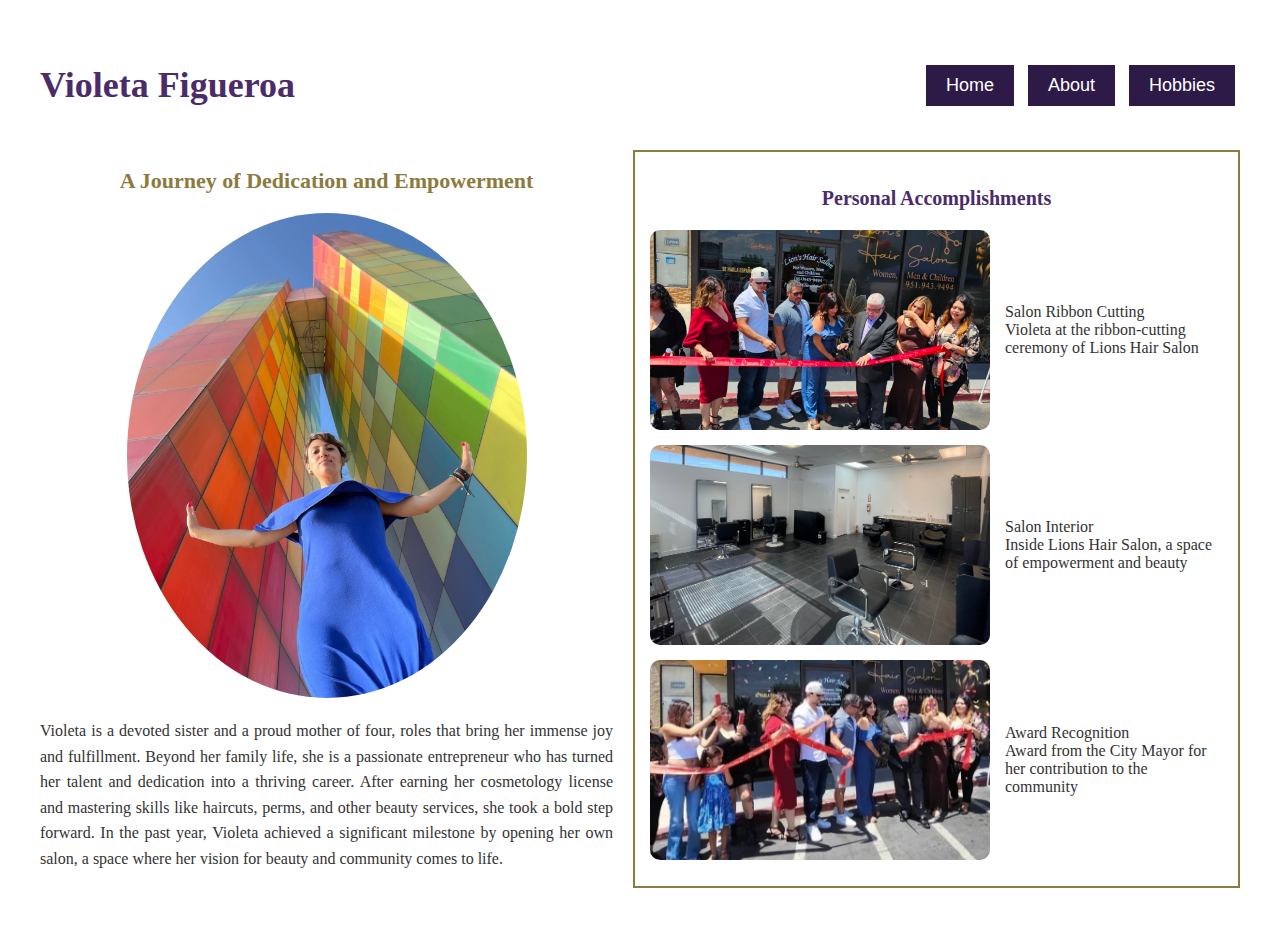
==== index.html @ 14e76194 "Assignment: bioSite: Development" ====
<!DOCTYPE html>
<html lang="en">
<head>
    <!-- 
    Usiel Figueroa 
    Module 6.3 Assignment: bioSite: Development  
    CSD340-A311 Web Development with HTML and CSS 
    January 23, 2025 


    Sources:
    • W3C HTML Validator: https://validator.w3.org/  
    • W3C CSS Validator: http://jigsaw.w3.org/css-validator/  
    • HTML Tutorial: https://www.w3schools.com/html/ 
    • BRUIN Connect: https://bruinconnect.bellevue.edu/ 
    • GitHub: https://github.com/
    Valadators:
      W3C HTML Validator: https://validator.w3.org/  
      W3C CSS Validator: http://jigsaw.w3.org/css-validator/  
    
    -->
    <meta charset="UTF-8">
    <meta name="viewport" content="width=device-width, initial-scale=1.0">
    <meta name="author" content="Usiel Figueroa">
    <meta name="description" content="Explore the journey of Violeta Figueroa, a proud mother and entrepreneur who founded Lions Hair Salon. Discover her accomplishments and passion for beauty.">
    <meta name="keywords" content="Violeta Figueroa, entrepreneur, Lions Hair Salon, cosmetology, beauty services, ribbon-cutting, family, empowerment">
    <meta name="robots" content="index, follow">

    <!-- Open Graph meta tags for social media sharing (Facebook, LinkedIn) -->
    <meta property="og:title" content="Violeta Figueroa - Entrepreneur & Proud Mother">
    <meta property="og:description" content="Violeta Figueroa, a devoted mother and entrepreneur, shares her inspiring journey in the beauty industry with Lions Hair Salon.">
    <meta property="og:image" content="images/Violeta.jpg">
    <meta property="og:url" content="https://yourwebsite.com/hobbies.html">
    <meta property="og:type" content="website">
    <title>Violeta Figueroa</title>
    <link rel="stylesheet" href="style.css">
</head>
<body>
    <div class="container">
        <header>
            <h1>Violeta Figueroa</h1>
            <nav>
                <button onclick="location.href='index.html'">Home</button>
                <button onclick="location.href='about.html'">About</button>
                <button onclick="location.href='hobbies.html'">Hobbies</button>
            </nav>
        </header>

        <div class="main-content">
            <section class="bio">
                <h2>A Journey of Dedication and Empowerment</h2>
                <img src="images/Violeta.jpg" alt="Violeta Figueroa" class="profile-pic">
                <p>
                    Violeta is a devoted sister and a proud mother of four, roles that bring her immense joy and fulfillment. 
                    Beyond her family life, she is a passionate entrepreneur who has turned her talent and dedication into a thriving career. 
                    After earning her cosmetology license and mastering skills like haircuts, perms, and other beauty services, 
                    she took a bold step forward. In the past year, Violeta achieved a significant milestone by opening her own salon, 
                    a space where her vision for beauty and community comes to life.
                </p>
            </section>

            <section class="accomplishments">
                <h3>Personal Accomplishments</h3>
                <div class="gallery">
                    <div class="gallery-item">
                        <img src="images/salon_ribbon_cutting.jpg" alt="Ribbon Cutting">
                        <p>Salon Ribbon Cutting <br> Violeta at the ribbon-cutting ceremony of Lions Hair Salon</p>
                    </div>
                    <div class="gallery-item">
                        <img src="images/salon_interior.jpg" alt="Salon Interior">
                        <p>Salon Interior <br> Inside Lions Hair Salon, a space of empowerment and beauty</p>
                    </div>
                    <div class="gallery-item">
                        <img src="images/award_recognition.jpg" alt="Award Recognition">
                        <p>Award Recognition <br> Award from the City Mayor for her contribution to the community</p>
                    </div>
                </div>
            </section>
        </div>
    </div>
</body>
</html>
---- style.css ----
body {
  font-family: 'Playfair Display', 'Georgia', 'Times New Roman', serif;
  margin: 0;
  padding: 0;
  background-color: #ffffff;
}

.container {
  max-width: 1200px;
  margin: 20px auto;
  background: white;
  padding: 20px;
  border: none;
}

header {
  display: flex;
  justify-content: space-between;
  align-items: center;
  padding-bottom: 20px;
}

h1 {
  font-size: 36px;
  color: #4b2c69;
  align-self: center;
}

nav button {
  background-color: #2e1a47;
  color: white;
  border: none;
  padding: 10px 20px;
  margin: 0 5px;
  font-size: 18px;
  cursor: pointer;
  outline: none;
}

nav button:hover {
  background-color: #513672;
}

.main-content {
  display: flex;
  gap: 20px;
}

.bio {
  width: 50%;
  text-align: center;
}

.bio h2 {
  font-size: 22px;
  color: #8c7a3e;
}

.profile-pic {
  width: 100%;
  max-width: 400px;
  border-radius: 50%;
}

.bio p {
  font-size: 16px;
  color: #333;
  line-height: 1.6;
  text-align: justify;
}

.accomplishments, .about, .hobbies {
  width: 50%;
  border: 2px solid #8c7a3e;
  padding: 15px;
}

.accomplishments h3, 
.about h2, 
.about h3, 
.hobbies h2, 
.hobbies h3 {
  font-size: 20px;
  color: #4b2c69;
  text-align: center;
  font-weight: bold;
}

.gallery {
  display: flex;
  flex-direction: column;
  gap: 15px;
}

.gallery-item {
  display: flex;
  align-items: center;
  gap: 15px;
}

.gallery-item img {
  width: 340px;
  height: 200px;
  border-radius: 10px;
  object-fit: cover;
}

.gallery-item p {
  font-size: 16px;
  color: #333;
}

/* Hobby Section Styling */
.hobby-gallery {
  display: flex; 
  flex-direction: row; 
  justify-content: center; 
  align-items: flex-start; 
  gap: 30px; 
  flex-wrap: wrap; 
  max-width: 100%; 
  padding: 20px; 
  box-sizing: border-box; 
}

.hobby-item {
  flex: 1 1 300px; 
  max-width: 350px; 
  text-align: center; 
}

.hobby-item img {
  width: 340px; 
  max-width: 440px; 
  height: 460px; 
  border-radius: 10px; 
  border: 2px solid #8c7a3e; 
}

.hobby-item h3 {
  font-size: 20px;
  color: #4b2c69;
  font-weight: bold;
  margin-top: 10px;
}

.hobby-item p {
  font-size: 16px;
  color: #333;
}

/* Responsive Design */
@media (max-width: 768px) {
  .main-content {
    flex-direction: column;
  }

  .bio, 
  .accomplishments, 
  .about, 
  .hobbies {
    width: 100%;
  }

  .gallery-item {
    flex-direction: column;
    align-items: center;
  }

  .hobby-gallery {
    flex-direction: column;
  }
}
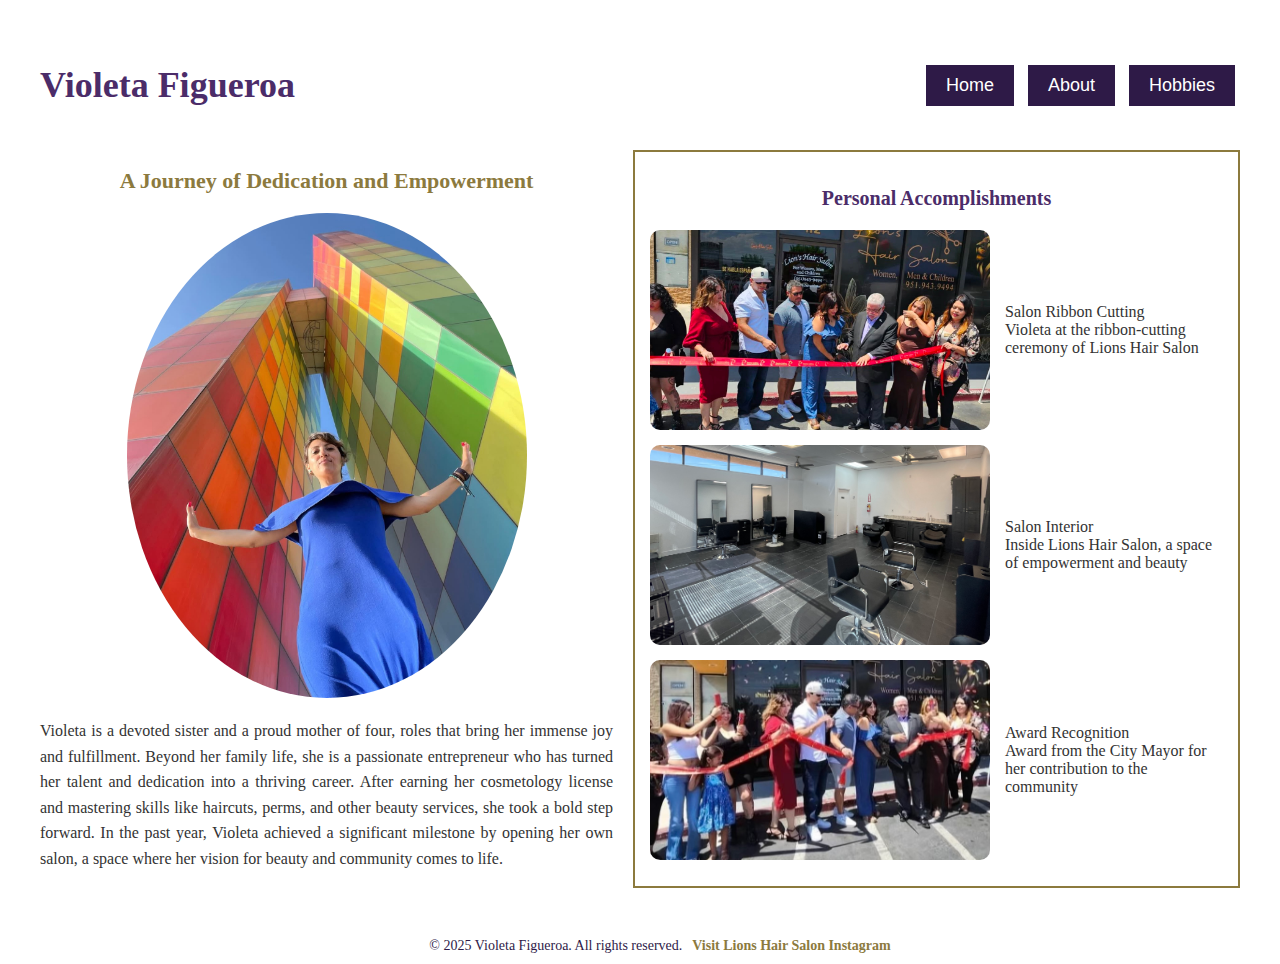
==== commit 1c634b48: "Added Module 7.2 Assignment" ====
--- a/index.html
+++ b/index.html
@@ -3,9 +3,9 @@
 <head>
     <!-- 
     Usiel Figueroa 
-    Module 6.3 Assignment: bioSite: Development  
+    Module 7.2 Assignment: bioSite: Development and GitHub Pages Deployment 
     CSD340-A311 Web Development with HTML and CSS 
-    January 23, 2025 
+    February 01, 2025 
 
 
     Sources:
@@ -14,7 +14,7 @@
     • HTML Tutorial: https://www.w3schools.com/html/ 
     • BRUIN Connect: https://bruinconnect.bellevue.edu/ 
     • GitHub: https://github.com/
-    Valadators:
+    Validators:
       W3C HTML Validator: https://validator.w3.org/  
       W3C CSS Validator: http://jigsaw.w3.org/css-validator/  
     
@@ -78,6 +78,14 @@
             </section>
         </div>
     </div>
+    <footer>
+        <p>© 2025 Violeta Figueroa. All rights reserved.</p>
+        <p class="external-link">
+            <a href="https://www.instagram.com/lions_hairsalon/?igsh=NTc4MTIwNjQ2YQ%3D%3D&utm_source=qr#" target="_blank">
+                Visit Lions Hair Salon Instagram
+            </a>
+        </p>
+    </footer>
 </body>
 </html>
 
--- a/style.css
+++ b/style.css
@@ -1,3 +1,21 @@
+
+/*  Usiel Figueroa 
+Module 7.2 Assignment: bioSite: Development and GitHub Pages Deployment 
+CSD340-A311 Web Development with HTML and CSS 
+February 01, 2025 
+
+
+Sources:
+• W3C HTML Validator: https://validator.w3.org/  
+• W3C CSS Validator: http://jigsaw.w3.org/css-validator/  
+• HTML Tutorial: https://www.w3schools.com/html/ 
+• BRUIN Connect: https://bruinconnect.bellevue.edu/ 
+• GitHub: https://github.com/
+Validators:
+  W3C HTML Validator: https://validator.w3.org/  
+  W3C CSS Validator: http://jigsaw.w3.org/css-validator/   */
+
+
 body {
   font-family: 'Playfair Display', 'Georgia', 'Times New Roman', serif;
   margin: 0;
@@ -110,7 +128,7 @@
   color: #333;
 }
 
-/* Hobby Section Styling */
+
 .hobby-gallery {
   display: flex; 
   flex-direction: row; 
@@ -149,6 +167,37 @@
   color: #333;
 }
 
+
+footer {
+  display: flex;
+  justify-content: center;  
+  align-items: center;  
+  background-color: white;
+  color: #2e1a48;
+  padding: 10px 20px;
+  position: relative;
+  bottom: 0;
+  width: 100%;
+  font-size: 14px;
+  text-align: center;
+  flex-direction: row;  
+  gap: 10px; 
+}
+
+footer p {
+  margin: 0;  
+}
+
+footer .external-link a {
+  color: #8c7a3e; 
+  text-decoration: none;
+  font-weight: bold;
+}
+
+footer .external-link a:hover {
+  text-decoration: underline;
+}
+
 /* Responsive Design */
 @media (max-width: 768px) {
   .main-content {
@@ -170,4 +219,9 @@
   .hobby-gallery {
     flex-direction: column;
   }
-}
+
+  footer {
+    flex-direction: column;  
+    gap: 5px;
+  }
+}
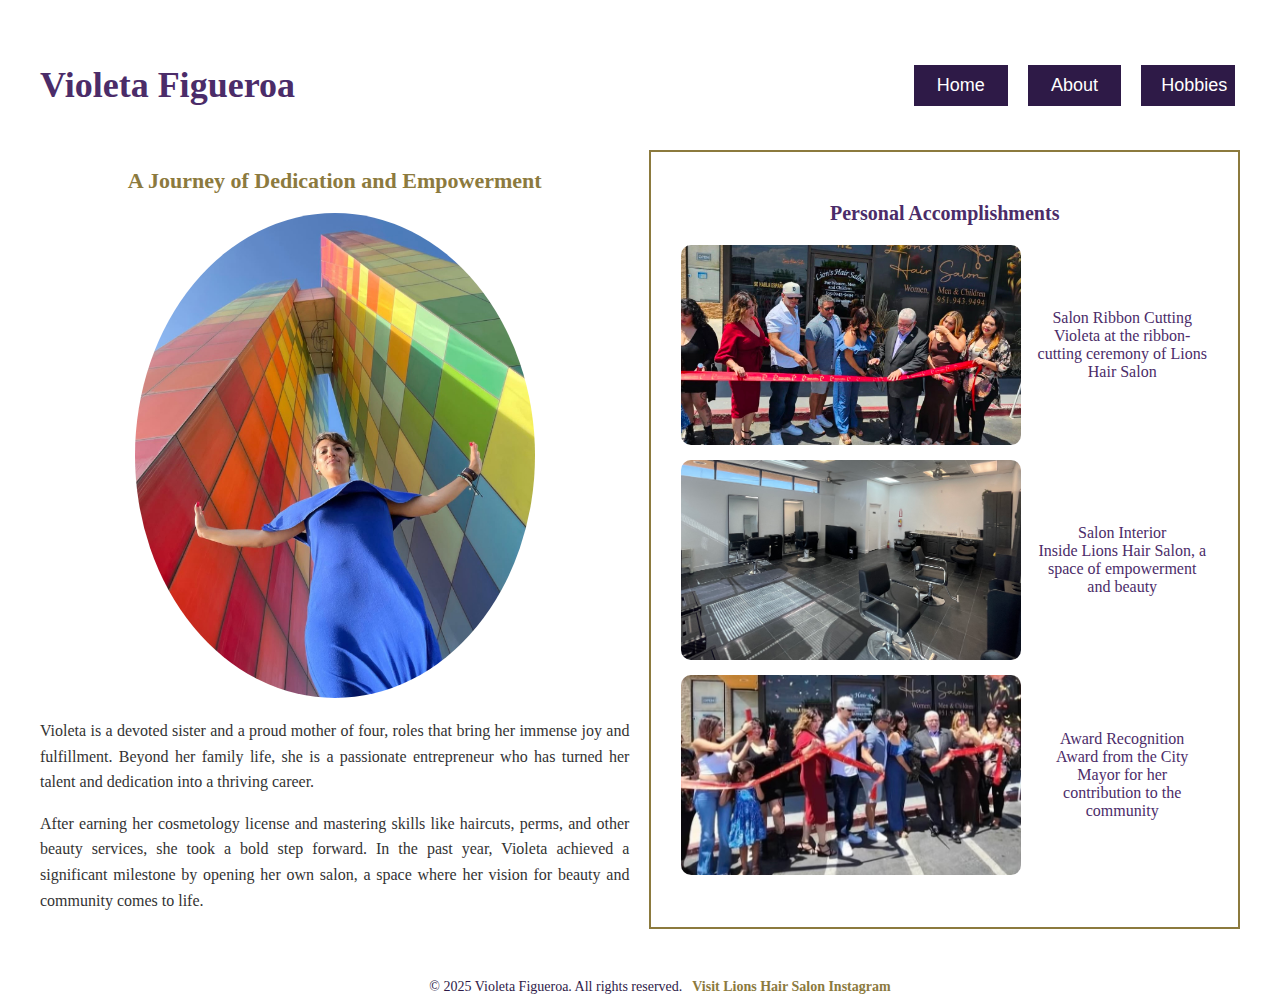
==== commit 002cf8d8: "Assignment: bioSite: Development and GitHub Pages Deployment" ====
--- a/index.html
+++ b/index.html
@@ -17,7 +17,7 @@
     Validators:
       W3C HTML Validator: https://validator.w3.org/  
       W3C CSS Validator: http://jigsaw.w3.org/css-validator/  
-    
+
     -->
     <meta charset="UTF-8">
     <meta name="viewport" content="width=device-width, initial-scale=1.0">
@@ -51,12 +51,11 @@
                 <h2>A Journey of Dedication and Empowerment</h2>
                 <img src="images/Violeta.jpg" alt="Violeta Figueroa" class="profile-pic">
                 <p>
-                    Violeta is a devoted sister and a proud mother of four, roles that bring her immense joy and fulfillment. 
-                    Beyond her family life, she is a passionate entrepreneur who has turned her talent and dedication into a thriving career. 
-                    After earning her cosmetology license and mastering skills like haircuts, perms, and other beauty services, 
+                    <p>Violeta is a devoted sister and a proud mother of four, roles that bring her immense joy and fulfillment. 
+                    Beyond her family life, she is a passionate entrepreneur who has turned her talent and dedication into a thriving career.</p> 
+                   <p> After earning her cosmetology license and mastering skills like haircuts, perms, and other beauty services, 
                     she took a bold step forward. In the past year, Violeta achieved a significant milestone by opening her own salon, 
-                    a space where her vision for beauty and community comes to life.
-                </p>
+                    a space where her vision for beauty and community comes to life.</p>
             </section>
 
             <section class="accomplishments">
--- a/style.css
+++ b/style.css
@@ -59,6 +59,30 @@
   background-color: #513672;
 }
 
+nav {
+  display: flex;
+  flex-wrap: wrap;
+  gap: 10px;
+}
+
+nav button {
+  flex: 1; 
+  min-width: 80px;
+  text-align: center;
+}
+
+@media (max-width: 600px) {
+  nav {
+    flex-direction: column;
+    align-items: center;
+  }
+
+  nav button {
+    width: 100%;
+    max-width: 250px; 
+  }
+}
+
 .main-content {
   display: flex;
   gap: 20px;
@@ -87,10 +111,25 @@
   text-align: justify;
 }
 
-.accomplishments, .about, .hobbies {
+.about, .hobbies {
   width: 50%;
   border: 2px solid #8c7a3e;
-  padding: 15px;
+  padding: 30px;
+  box-sizing: border-box; 
+  overflow-wrap: break-word; 
+  word-wrap: break-word;
+}
+
+.accomplishments {
+  width: 50%; 
+  border: 2px solid #8c7a3e;
+  padding: 30px; 
+  box-sizing: border-box;
+  overflow: hidden;
+  display: flex;
+  flex-direction: column;
+  align-items: center;
+  text-align: center;
 }
 
 .accomplishments h3, 
@@ -104,16 +143,17 @@
   font-weight: bold;
 }
 
+
 .gallery {
   display: flex;
-  flex-direction: column;
-  gap: 15px;
+  flex-direction: column; 
+  gap: 15px; 
 }
 
 .gallery-item {
   display: flex;
-  align-items: center;
-  gap: 15px;
+  align-items: center; 
+  gap: 15px; 
 }
 
 .gallery-item img {
@@ -123,9 +163,12 @@
   object-fit: cover;
 }
 
+
 .gallery-item p {
+  flex: 1; 
+  text-align: center; 
   font-size: 16px;
-  color: #333;
+  color: #4b2c69;
 }
 
 
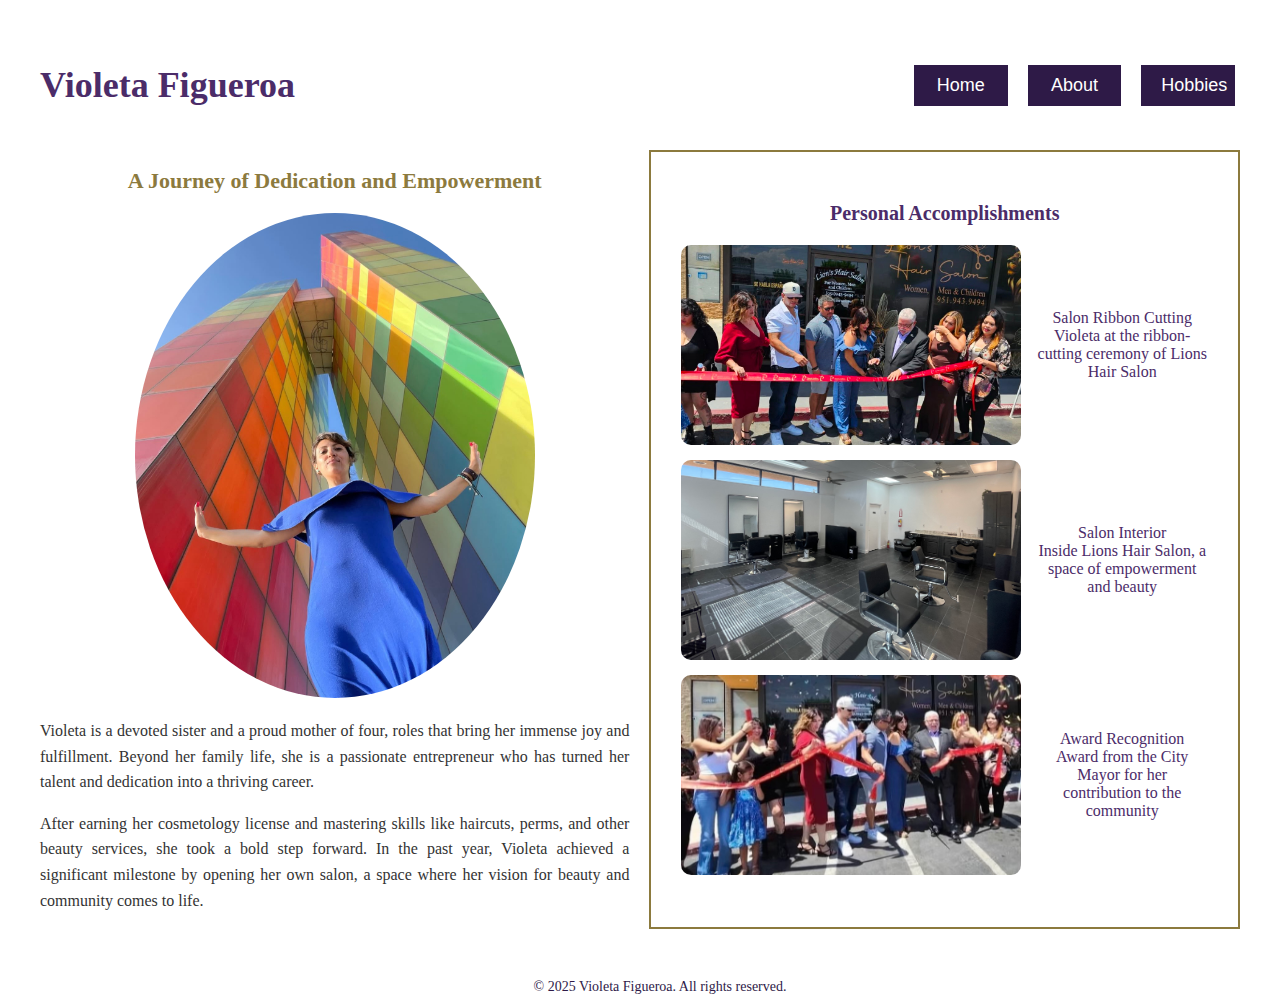
==== commit 5a61590b: "Module 10.2 Assignment" ====
--- a/index.html
+++ b/index.html
@@ -79,11 +79,6 @@
     </div>
     <footer>
         <p>© 2025 Violeta Figueroa. All rights reserved.</p>
-        <p class="external-link">
-            <a href="https://www.instagram.com/lions_hairsalon/?igsh=NTc4MTIwNjQ2YQ%3D%3D&utm_source=qr#" target="_blank">
-                Visit Lions Hair Salon Instagram
-            </a>
-        </p>
     </footer>
 </body>
 </html>
--- a/style.css
+++ b/style.css
@@ -231,13 +231,18 @@
   margin: 0;  
 }
 
-footer .external-link a {
+ .external-link a {
   color: #8c7a3e; 
+  display: flex;
   text-decoration: none;
   font-weight: bold;
-}
-
-footer .external-link a:hover {
+  justify-content: center;  
+  align-items: center;
+  text-align: center;
+  flex-direction: row; 
+}
+
+.external-link a:hover {
   text-decoration: underline;
 }
 
